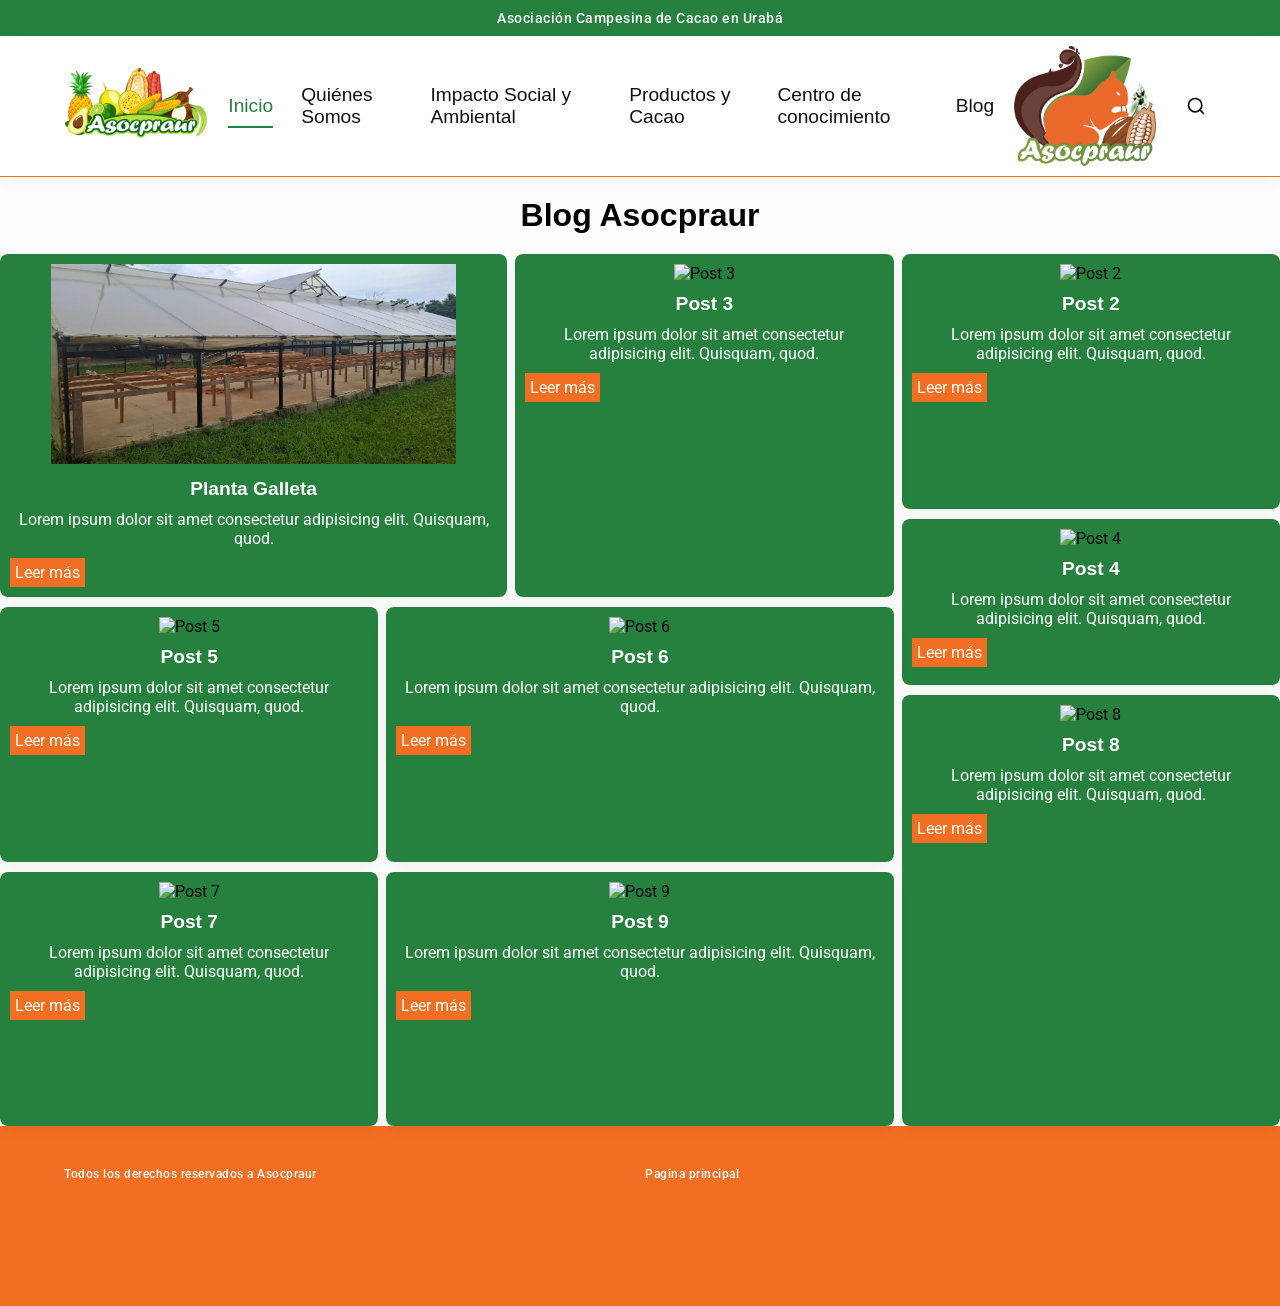
==== index.html @ 37dde2c7 "version 1" ====
<!DOCTYPE html>
<html lang="es">

<head>
    <meta charset="UTF-8">
    <meta name="viewport" content="width=device-width, initial-scale=1.0">
    <title>Blog Asocpraur</title>
    <link rel="stylesheet" href="style.css">
</head>

<body>
    <div class="top-bar">
        <p>Asociación Campesina de Cacao en Urabá</p>
    </div>
    <header class="main-header">
        <div class="header-actions">
            <button class="menu-toggle" aria-label="Abrir menú">
                <svg viewBox="0 0 24 24" width="28" height="28" stroke="currentColor" stroke-width="2" fill="none"
                    stroke-linecap="round" stroke-linejoin="round">
                    <line x1="3" y1="12" x2="21" y2="12"></line>
                    <line x1="3" y1="6" x2="21" y2="6"></line>
                    <line x1="3" y1="18" x2="21" y2="18"></line>
                </svg>
            </button>
            <div class="logo">
                <a href="index.html">
                    <img src="images/logos/Asocpraur.png" alt="Asocpraur Logo">
                </a>
            </div>
            <nav class="main-nav">
                <ul>
                    <li><a href="#" class="active">Inicio</a></li>
                    <li><a href="#">Quiénes Somos</a></li>
                    <li><a href="#">Impacto Social y Ambiental</a></li>
                    <li><a href="#">Productos y Cacao</a></li>
                    <li><a href="#">Centro de conocimiento</a></li>
                    <li><a href="#">Blog</a></li>
                </ul>
            </nav>

            <img src="images/logos/ardilla.png" alt="Sello Ardilla" class="secondary-logo">
            <button class="search-btn" aria-label="Buscar">
                <svg viewBox="0 0 24 24" width="20" height="20" stroke="currentColor" stroke-width="2" fill="none"
                    stroke-linecap="round" stroke-linejoin="round">
                    <circle cx="11" cy="11" r="8"></circle>
                    <line x1="21" y1="21" x2="16.65" y2="16.65"></line>
                </svg>
            </button>
        </div>
    </header>

    <main>
        <h1>Blog Asocpraur</h1>

        <div class="blog-container">
            <div class="div1 blog-post">
                <img src="images/Proyectos/Planta Galleta.jpg" alt="Planta Galleta">
                <h2>Planta Galleta</h2>
                <p>Lorem ipsum dolor sit amet consectetur adipisicing elit. Quisquam, quod.</p>
                <a href="posts/post1.html">Leer más</a>
            </div>
            <div class="div2 blog-post">
                <img src="images/blog/post2.jpg" alt="Post 2">
                <h2>Post 2</h2>
                <p>Lorem ipsum dolor sit amet consectetur adipisicing elit. Quisquam, quod.</p>
                <a href="posts/post2.html">Leer más</a>
            </div>
            <div class="div3 blog-post">
                <img src="images/blog/post3.jpg" alt="Post 3">
                <h2>Post 3</h2>
                <p>Lorem ipsum dolor sit amet consectetur adipisicing elit. Quisquam, quod.</p>
                <a href="posts/post3.html">Leer más</a>
            </div>
            <div class="div4 blog-post">
                <img src="images/blog/post1.jpg" alt="Post 4">
                <h2>Post 4</h2>
                <p>Lorem ipsum dolor sit amet consectetur adipisicing elit. Quisquam, quod.</p>
                <a href="posts/post4.html">Leer más</a>
            </div>
            <div class="div5 blog-post">
                <img src="images/blog/post2.jpg" alt="Post 5">
                <h2>Post 5</h2>
                <p>Lorem ipsum dolor sit amet consectetur adipisicing elit. Quisquam, quod.</p>
                <a href="posts/post5.html">Leer más</a>
            </div>
            <div class="div6 blog-post">
                <img src="images/blog/post3.jpg" alt="Post 6">
                <h2>Post 6</h2>
                <p>Lorem ipsum dolor sit amet consectetur adipisicing elit. Quisquam, quod.</p>
                <a href="posts/post6.html">Leer más</a>
            </div>
            <div class="div7 blog-post">
                <img src="images/blog/post1.jpg" alt="Post 7">
                <h2>Post 7</h2>
                <p>Lorem ipsum dolor sit amet consectetur adipisicing elit. Quisquam, quod.</p>
                <a href="posts/post7.html">Leer más</a>
            </div>
            <div class="div8 blog-post">
                <img src="images/blog/post2.jpg" alt="Post 8">
                <h2>Post 8</h2>
                <p>Lorem ipsum dolor sit amet consectetur adipisicing elit. Quisquam, quod.</p>
                <a href="posts/post8.html">Leer más</a>
            </div>
            <div class="div9 blog-post">
                <img src="images/blog/post3.jpg" alt="Post 9">
                <h2>Post 9</h2>
                <p>Lorem ipsum dolor sit amet consectetur adipisicing elit. Quisquam, quod.</p>
                <a href="posts/post9.html">Leer más</a>
            </div>
        </div>
    </main>

    <footer>
        <div class="footer-content">
            <p>Todos los derechos reservados a Asocpraur</p>
        </div>
        <div class="footer-content">
            <a href="https://asocpraur.com/">Pagina principal</a>
        </div>
        <div class="footer-content">
            <p></p>
        </div>
        <div class="footer-content">
            <p></p>
        </div>

    </footer>

    <script src="script.js">

    </script>
</body>

</html>
---- style.css ----
@import url('https://fonts.googleapis.com/css2?family=Datatype:wght@100..900&family=Roboto:ital,wght@0,100..900;1,100..900&display=swap');
@import url('https://fonts.googleapis.com/css2?family=Open+Sans:ital,wght@0,300..800;1,300..800&display=swap');
@import url('https://fonts.googleapis.com/css2?family=Google+Sans+Flex:opsz,wght@6..144,1..1000&family=Open+Sans:ital,wght@0,300..800;1,300..800&display=swap');

* {
    margin: 0;
    padding: 0;
    box-sizing: border-box;
    font-family: 'Roboto', sans-serif;
}

:root {
    --primary-color: #f26e22;
    --secondary-color: #26803e;
    --text-color: #111111;
    --bg-color: #fdfdfd;
}

body {
    background-color: #fdfdfd;
}


.top-bar {
    background-color: var(--secondary-color);
    color: #ffffff;
    display: flex;
    justify-content: center;
    align-items: center;
    padding: 10px 5%;
    font-size: 0.85rem;
    font-weight: 500;
    letter-spacing: 0.5px;
}

.top-bar p {
    margin: 0;
}


.main-header {
    display: flex;
    justify-content: center;
    align-items: center;
    min-height: 100px;
    height: auto;
    background-color: #ffffff;
    padding: 10px 5%;
    box-shadow: 0 4px 15px rgba(0, 0, 0, 0.05);
    position: sticky;
    top: 0;
    z-index: 1000;
    border-bottom: 1px solid var(--primary-color);
}

.logo {
    height: 100%;
    display: flex;
    align-items: center;
}

.logo img {
    max-height: 120px;
    width: auto;
    max-width: 100%;
    object-fit: contain;
    transition: transform 0.3s ease;
}

.logo img:hover {
    transform: scale(1.02);
}

.main-nav ul {
    list-style: none;
    display: flex;
    gap: 28px;
    margin: 0;
    padding: 0;
    align-items: center;
}

.main-nav a {
    text-decoration: none;
    color: #111111;
    font-size: 1.2rem;
    font-weight: 500;
    padding: 8px 0;
    position: relative;
    transition: color 0.3s ease;
    font-family: 'Google Sans Flex', sans-serif;
}

.main-nav a:hover,
.main-nav a.active {
    color: var(--secondary-color);
    /* Theme Green */
}


.main-nav a::after {
    content: '';
    position: absolute;
    width: 0;
    height: 2px;
    bottom: -4px;
    left: 0;
    background-color: var(--secondary-color);
    transition: width 0.3s ease;
}

.main-nav a:hover::after,
.main-nav a.active::after {
    width: 100%;
}

.header-actions {
    display: flex;
    align-items: center;
    gap: 20px;
}

.secondary-logo {
    max-height: 120px;
    width: auto;
    object-fit: contain;
}

.search-btn {
    background: none;
    border: none;
    color: #111111;
    cursor: pointer;
    display: flex;
    align-items: center;
    justify-content: center;
    padding: 10px;
    border-radius: 50%;
    transition: background-color 0.3s ease, color 0.3s;
}

.search-btn:hover {
    background-color: #f5f5f5;
    color: var(--secondary-color);
}

/* Mobile Menu Styles */
.menu-toggle {
    display: none;
    background: none;
    border: none;
    color: #111111;
    cursor: pointer;
    padding: 5px;
    display: flex;
    align-items: center;
    justify-content: center;
    transition: color 0.3s ease;
}

.menu-toggle:hover {
    color: var(--secondary-color);
}

/* Ensure it's hidden by default on larger screens */
@media (min-width: 901px) {
    .menu-toggle {
        display: none !important;
    }
}

@media (max-width: 900px) {
    .main-header {
        justify-content: center;
        gap: 15px;
        flex-wrap: wrap;
    }

    .menu-toggle {
        display: flex;
    }

    .main-nav {
        position: absolute;
        top: 100%;
        left: 0;
        width: 100%;
        background-color: #ffffff;
        box-shadow: 0 10px 15px rgba(0, 0, 0, 0.05);
        border-top: 1px solid #eeeeee;
        padding: 0;
        display: none;
        /* Hidden by default */
        z-index: 999;
    }

    .main-nav.active {
        display: block;
        /* Shown when toggled */
    }

    .main-nav ul {
        flex-direction: column;
        align-items: flex-start;
        gap: 0;
        width: 100%;
    }

    .main-nav li {
        width: 100%;
    }

    .main-nav a {
        display: block;
        width: 100%;
        padding: 15px 5%;
        border-bottom: 1px solid #f9f9f9;
        font-size: 1.05rem;
    }

    .main-nav a:hover,
    .main-nav a.active {
        background-color: #fcfcfc;
        color: var(--primary-color);
        /* Highlighting in orange on mobile like Asocpraur */
    }

    /* Remove the underline effect on mobile */
    .main-nav a::after {
        display: none;
    }

    .header-actions {
        gap: 10px;
    }

    .secondary-logo {
        max-height: 40px;
    }

    .logo img {
        max-height: 100px;
        max-width: 100%;
    }


}

main h1 {
    text-align: center;
    font-size: 2rem;
    font-weight: 600;
    margin: 20px 0;
    font-family: 'Datatype', sans-serif;
}

.blog-container {
    display: grid;
    grid-template-columns: repeat(10, 1fr);
    grid-template-rows: repeat(10, 1fr);
    grid-column-gap: 8px;
    grid-row-gap: 10px;
}

.div1 {
    grid-area: 1 / 1 / 5 / 5;
}

.div2 {
    grid-area: 1 / 8 / 4 / 11;
}

.div3 {
    grid-area: 1 / 5 / 5 / 8;
}

.div4 {
    grid-area: 4 / 8 / 6 / 11;
}

.div5 {
    grid-area: 5 / 1 / 8 / 4;
}

.div6 {
    grid-area: 5 / 4 / 8 / 8;
}

.div7 {
    grid-area: 8 / 1 / 11 / 4;
}

.div8 {
    grid-area: 6 / 8 / 11 / 11;
}

.div9 {
    grid-area: 8 / 4 / 11 / 8;
}

.blog-post {
    background-color: var(--secondary-color);
    border-radius: 8px;
    overflow: hidden;
    box-shadow: 0 4px 15px rgba(0, 0, 0, 0.05);
    transition: transform 0.3s ease, box-shadow 0.3s ease;
    cursor: pointer;
    text-align: center;
    padding-top: 10px;
}

.blog-post:hover {
    transform: translateY(-5px);
    box-shadow: 0 8px 20px rgba(0, 0, 0, 0.1);
}

.blog-post img {
    width: 80%;
    height: 200px;
    object-fit: cover;


}

.blog-post h2 {
    font-size: 1.2rem;
    font-weight: 600;
    margin: 10px;
    font-family: 'Datatype', sans-serif;
    color: #ffffff;
}

.blog-post p {
    font-size: 1rem;
    margin: 10px;
    color: #ffffff;
}

@media (max-width: 900px) {
    .blog-container {
        display: flex;
        flex-direction: column;
        gap: 10px;
        width: 100%;
    }


}

footer {
    background-color: var(--primary-color);
    color: #ffffff;
    display: grid;
    grid-template-columns: repeat(2, 1fr);
    grid-template-rows: repeat(2, 1fr);
    grid-column-gap: 10px;
    grid-row-gap: 10px;
    padding: 10px 5%;
    font-size: 0.75rem;
    font-weight: 500;
    letter-spacing: 0.5px;
    height: 20vh;
    align-items: center;
    justify-content: center;

}

footer a {
    color: #ffffff;
    text-decoration: none;
}

.blog-post a {
    color: #ffffff;
    text-decoration: none;
    margin: 10px;
    display: block;
    width: fit-content;
    background-color: var(--primary-color);
    padding: 5px;
}
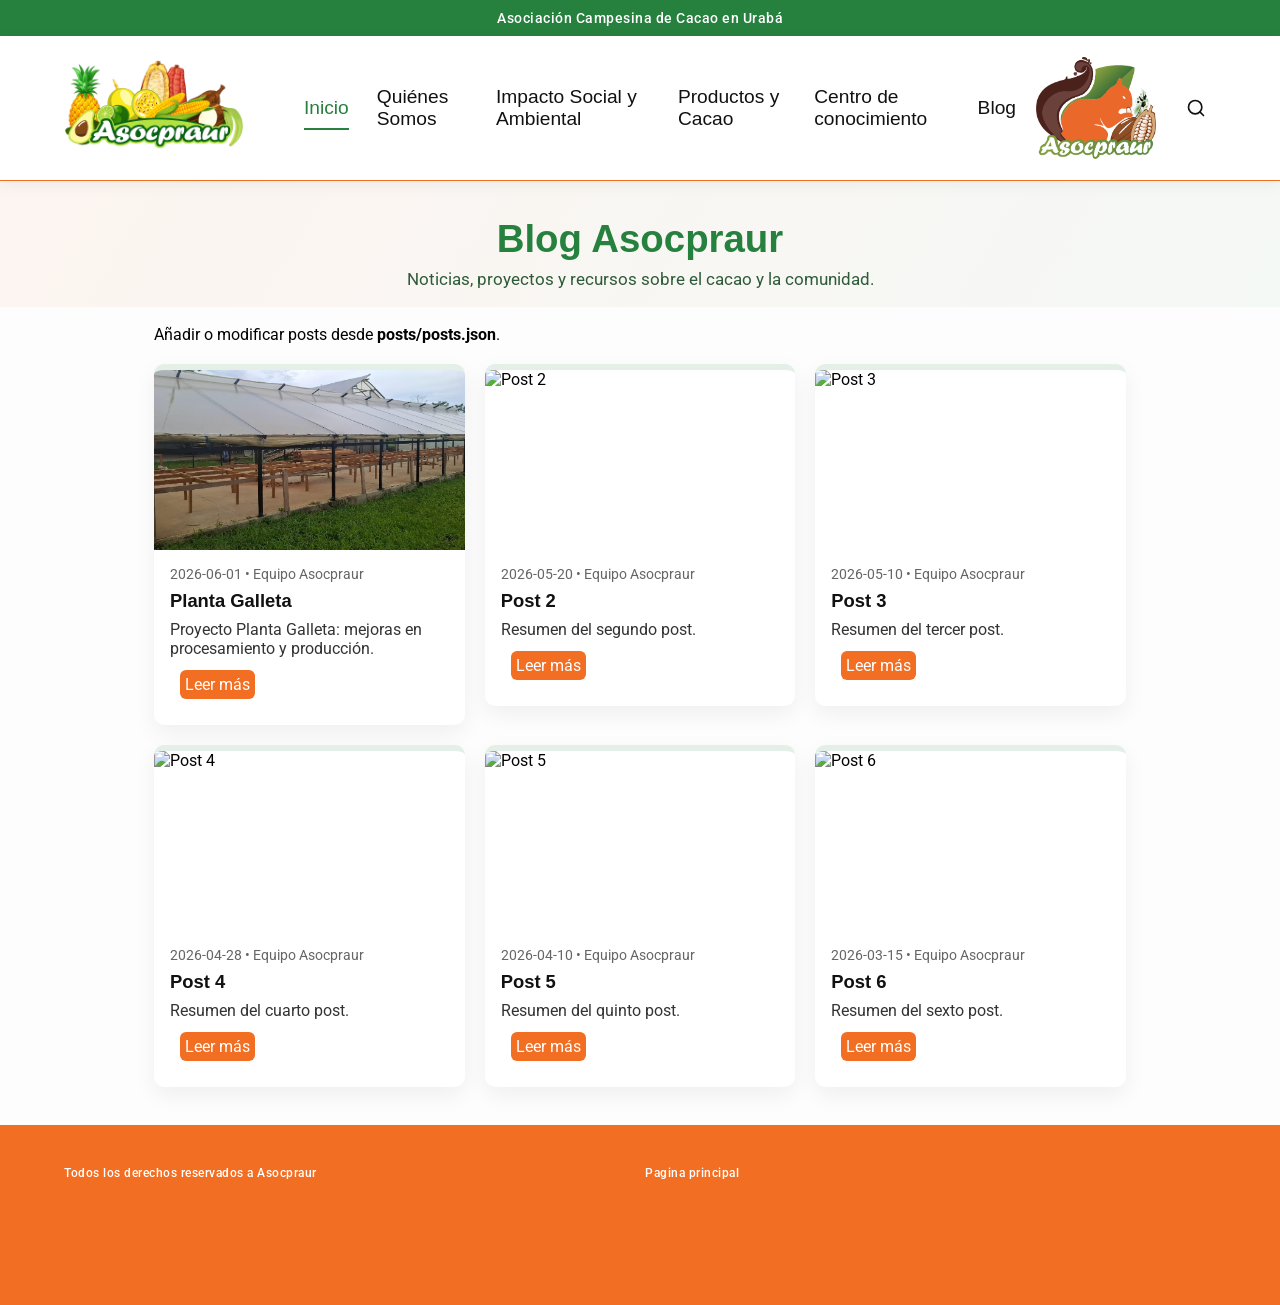
==== commit d262dd35: "Mejora" ====
--- a/index.html
+++ b/index.html
@@ -50,64 +50,22 @@
     </header>
 
     <main>
-        <h1>Blog Asocpraur</h1>
+        <section class="hero">
+            <div class="hero-inner">
+                <h1>Blog Asocpraur</h1>
+                <p class="hero-sub">Noticias, proyectos y recursos sobre el cacao y la comunidad.</p>
+            </div>
+        </section>
 
-        <div class="blog-container">
-            <div class="div1 blog-post">
-                <img src="images/Proyectos/Planta Galleta.jpg" alt="Planta Galleta">
-                <h2>Planta Galleta</h2>
-                <p>Lorem ipsum dolor sit amet consectetur adipisicing elit. Quisquam, quod.</p>
-                <a href="posts/post1.html">Leer más</a>
+        <section class="container">
+            <div class="controls">
+                <p class="muted">Añadir o modificar posts desde <strong>posts/posts.json</strong>.</p>
             </div>
-            <div class="div2 blog-post">
-                <img src="images/blog/post2.jpg" alt="Post 2">
-                <h2>Post 2</h2>
-                <p>Lorem ipsum dolor sit amet consectetur adipisicing elit. Quisquam, quod.</p>
-                <a href="posts/post2.html">Leer más</a>
-            </div>
-            <div class="div3 blog-post">
-                <img src="images/blog/post3.jpg" alt="Post 3">
-                <h2>Post 3</h2>
-                <p>Lorem ipsum dolor sit amet consectetur adipisicing elit. Quisquam, quod.</p>
-                <a href="posts/post3.html">Leer más</a>
-            </div>
-            <div class="div4 blog-post">
-                <img src="images/blog/post1.jpg" alt="Post 4">
-                <h2>Post 4</h2>
-                <p>Lorem ipsum dolor sit amet consectetur adipisicing elit. Quisquam, quod.</p>
-                <a href="posts/post4.html">Leer más</a>
-            </div>
-            <div class="div5 blog-post">
-                <img src="images/blog/post2.jpg" alt="Post 5">
-                <h2>Post 5</h2>
-                <p>Lorem ipsum dolor sit amet consectetur adipisicing elit. Quisquam, quod.</p>
-                <a href="posts/post5.html">Leer más</a>
-            </div>
-            <div class="div6 blog-post">
-                <img src="images/blog/post3.jpg" alt="Post 6">
-                <h2>Post 6</h2>
-                <p>Lorem ipsum dolor sit amet consectetur adipisicing elit. Quisquam, quod.</p>
-                <a href="posts/post6.html">Leer más</a>
-            </div>
-            <div class="div7 blog-post">
-                <img src="images/blog/post1.jpg" alt="Post 7">
-                <h2>Post 7</h2>
-                <p>Lorem ipsum dolor sit amet consectetur adipisicing elit. Quisquam, quod.</p>
-                <a href="posts/post7.html">Leer más</a>
-            </div>
-            <div class="div8 blog-post">
-                <img src="images/blog/post2.jpg" alt="Post 8">
-                <h2>Post 8</h2>
-                <p>Lorem ipsum dolor sit amet consectetur adipisicing elit. Quisquam, quod.</p>
-                <a href="posts/post8.html">Leer más</a>
-            </div>
-            <div class="div9 blog-post">
-                <img src="images/blog/post3.jpg" alt="Post 9">
-                <h2>Post 9</h2>
-                <p>Lorem ipsum dolor sit amet consectetur adipisicing elit. Quisquam, quod.</p>
-                <a href="posts/post9.html">Leer más</a>
-            </div>
-        </div>
+
+            <section id="posts-list" class="blog-container" aria-live="polite">
+                <!-- Los posts se cargan dinámicamente desde posts/posts.json -->
+            </section>
+        </section>
     </main>
 
     <footer>
--- a/style.css
+++ b/style.css
@@ -57,6 +57,7 @@
     height: 100%;
     display: flex;
     align-items: center;
+    min-width: 220px;
 }
 
 .logo img {
@@ -124,6 +125,7 @@
     max-height: 120px;
     width: auto;
     object-fit: contain;
+    min-width: 120px;
 }
 
 .search-btn {
@@ -246,102 +248,187 @@
 
 }
 
-main h1 {
+/* Hero and page container */
+.hero {
+    background: linear-gradient(120deg, rgba(242,110,34,0.06), rgba(38,128,62,0.04));
+    padding: 36px 0 18px 0;
+}
+
+.hero-inner {
+    max-width: 1100px;
+    margin: 0 auto;
+    padding: 0 5%;
     text-align: center;
+}
+
+.hero-inner h1 {
+    margin: 0;
+    font-size: 2.4rem;
+    font-weight: 700;
+    color: var(--secondary-color);
+    font-family: 'Datatype', sans-serif;
+}
+
+.hero-sub {
+    margin-top: 8px;
+    color: #2e5b3a;
+    font-size: 1.05rem;
+}
+
+.container {
+    max-width: 1100px;
+    margin: 0 auto;
+    padding: 18px 5%;
+}
+
+/* Post article styles (single post pages) */
+.post-article.container {
+    background: #ffffff;
+    border-radius: 12px;
+    padding: 26px;
+    box-shadow: 0 12px 28px rgba(16, 24, 32, 0.06);
+    margin: 28px auto;
+    border-left: 6px solid var(--primary-color);
+}
+
+.post-title {
     font-size: 2rem;
-    font-weight: 600;
-    margin: 20px 0;
-    font-family: 'Datatype', sans-serif;
+    margin: 6px 0 6px 0;
+    color: var(--secondary-color);
+}
+
+.post-meta {
+    color: #6b6b6b;
+    font-size: 0.95rem;
+    margin-bottom: 14px;
+}
+
+.post-hero img {
+    width: 100%;
+    height: auto;
+    border-radius: 8px;
+    box-shadow: 0 6px 20px rgba(0,0,0,0.08);
+    margin: 14px 0 18px 0;
+}
+
+.post-content {
+    color: #333;
+    line-height: 1.7;
+}
+
+.post-content h2 {
+    margin-top: 18px;
+    margin-bottom: 8px;
+    padding-bottom: 6px;
+    border-bottom: 2px solid rgba(38,128,62,0.08);
+    color: var(--secondary-color);
+}
+
+.post-content p {
+    margin-bottom: 12px;
+}
+
+blockquote {
+    border-left: 4px solid var(--primary-color);
+    padding: 12px 18px;
+    margin: 14px 0;
+    background: rgba(242,110,34,0.03);
+}
+
+.tags {
+    margin-top: 14px;
+}
+
+.tag {
+    display: inline-block;
+    background: rgba(38,128,62,0.12);
+    color: var(--secondary-color);
+    padding: 6px 10px;
+    border-radius: 999px;
+    margin-right: 8px;
+    font-size: 0.85rem;
 }
 
 .blog-container {
     display: grid;
-    grid-template-columns: repeat(10, 1fr);
-    grid-template-rows: repeat(10, 1fr);
-    grid-column-gap: 8px;
-    grid-row-gap: 10px;
-}
-
-.div1 {
-    grid-area: 1 / 1 / 5 / 5;
-}
-
-.div2 {
-    grid-area: 1 / 8 / 4 / 11;
-}
-
-.div3 {
-    grid-area: 1 / 5 / 5 / 8;
-}
-
-.div4 {
-    grid-area: 4 / 8 / 6 / 11;
-}
-
-.div5 {
-    grid-area: 5 / 1 / 8 / 4;
-}
-
-.div6 {
-    grid-area: 5 / 4 / 8 / 8;
-}
-
-.div7 {
-    grid-area: 8 / 1 / 11 / 4;
-}
-
-.div8 {
-    grid-area: 6 / 8 / 11 / 11;
-}
-
-.div9 {
-    grid-area: 8 / 4 / 11 / 8;
+    grid-template-columns: repeat(3, 1fr);
+    gap: 20px;
+    padding: 20px 0;
+    align-items: start;
 }
 
 .blog-post {
+    background-color: #ffffff;
+    border-radius: 10px;
+    overflow: hidden;
+    box-shadow: 0 8px 22px rgba(12, 20, 28, 0.06);
+    transition: transform 0.28s ease, box-shadow 0.28s ease;
+    cursor: pointer;
+    text-align: left;
+    border-top: 6px solid rgba(38,128,62,0.12);
+    display: flex;
+    flex-direction: column;
+}
+
+.blog-post:hover {
+    transform: translateY(-6px);
+    box-shadow: 0 14px 30px rgba(0, 0, 0, 0.09);
+}
+
+.blog-post .thumb {
+    width: 100%;
+    height: 180px;
+    object-fit: cover;
+    transition: transform 0.35s ease;
+}
+
+.blog-post .post-body {
+    padding: 16px;
+    color: var(--text-color);
+}
+
+.blog-post h2 {
+    font-size: 1.15rem;
+    margin: 0 0 8px 0;
+    font-family: 'Datatype', sans-serif;
+    color: var(--text-color);
+}
+
+.blog-post p {
+    font-size: 0.98rem;
+    margin: 0 0 12px 0;
+    color: #333333;
+}
+
+.meta {
+    font-size: 0.85rem;
+    color: #666666;
+    margin-bottom: 8px;
+}
+
+.read-more {
+    display: inline-block;
+    margin-top: auto;
+    padding: 10px 14px;
+    color: #ffffff;
     background-color: var(--secondary-color);
-    border-radius: 8px;
-    overflow: hidden;
-    box-shadow: 0 4px 15px rgba(0, 0, 0, 0.05);
-    transition: transform 0.3s ease, box-shadow 0.3s ease;
-    cursor: pointer;
-    text-align: center;
-    padding-top: 10px;
-}
-
-.blog-post:hover {
-    transform: translateY(-5px);
-    box-shadow: 0 8px 20px rgba(0, 0, 0, 0.1);
-}
-
-.blog-post img {
-    width: 80%;
-    height: 200px;
-    object-fit: cover;
-
-
-}
-
-.blog-post h2 {
-    font-size: 1.2rem;
-    font-weight: 600;
-    margin: 10px;
-    font-family: 'Datatype', sans-serif;
-    color: #ffffff;
-}
-
-.blog-post p {
-    font-size: 1rem;
-    margin: 10px;
-    color: #ffffff;
+    text-decoration: none;
+    border-radius: 6px;
 }
 
 @media (max-width: 900px) {
     .blog-container {
-        display: flex;
-        flex-direction: column;
-        gap: 10px;
-        width: 100%;
+        grid-template-columns: 1fr;
+        padding: 10px 4%;
+    }
+
+    .hero-inner h1 {
+        font-size: 1.6rem;
+    }
+
+    .post-article.container {
+        padding: 18px;
+        margin: 18px 8px;
     }
 
 
@@ -378,4 +465,10 @@
     width: fit-content;
     background-color: var(--primary-color);
     padding: 5px;
+}
+
+.post-image {
+    background-color: rgba(38, 128, 62, 0.5);
+    padding: 10px;
+    border-radius: 10px;
 }
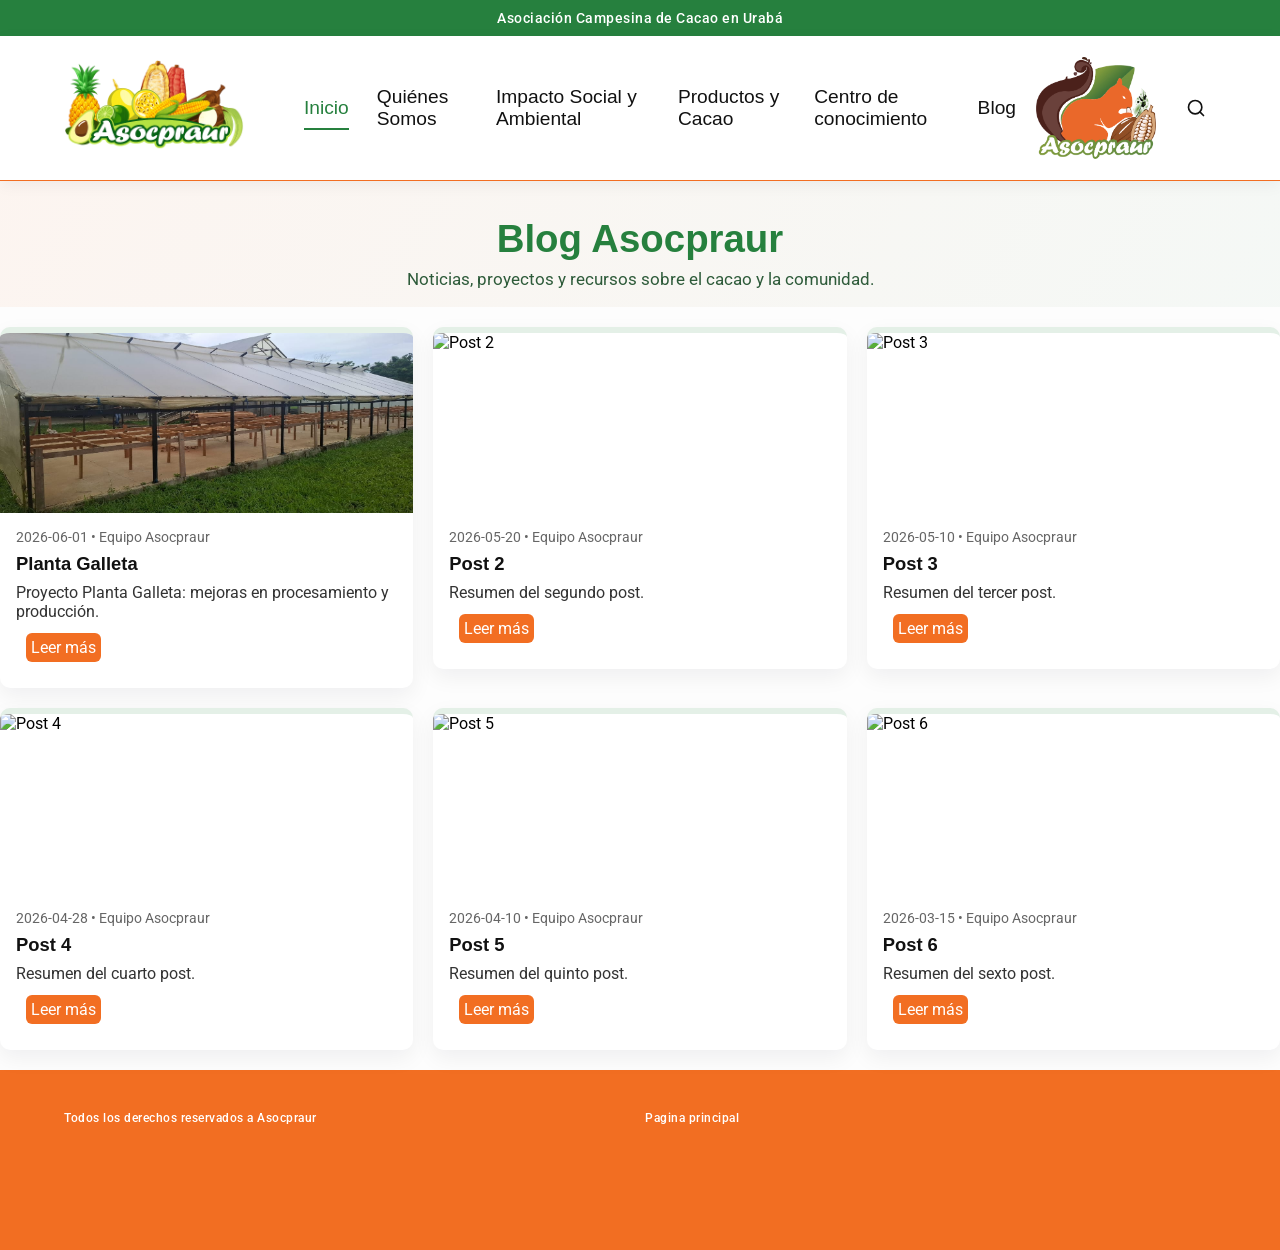
==== commit 806a92bb: "arreglo" ====
--- a/index.html
+++ b/index.html
@@ -57,11 +57,6 @@
             </div>
         </section>
 
-        <section class="container">
-            <div class="controls">
-                <p class="muted">Añadir o modificar posts desde <strong>posts/posts.json</strong>.</p>
-            </div>
-
             <section id="posts-list" class="blog-container" aria-live="polite">
                 <!-- Los posts se cargan dinámicamente desde posts/posts.json -->
             </section>
@@ -89,4 +84,4 @@
     </script>
 </body>
 
-</html>+</html>
--- a/style.css
+++ b/style.css
@@ -471,4 +471,13 @@
     background-color: rgba(38, 128, 62, 0.5);
     padding: 10px;
     border-radius: 10px;
+}
+
+
+.Volver {
+    display: inline-block;
+    margin-bottom: 14px;
+    color: var(--secondary-color);
+    text-decoration: none;
+    font-size: 0.95rem;
 }
